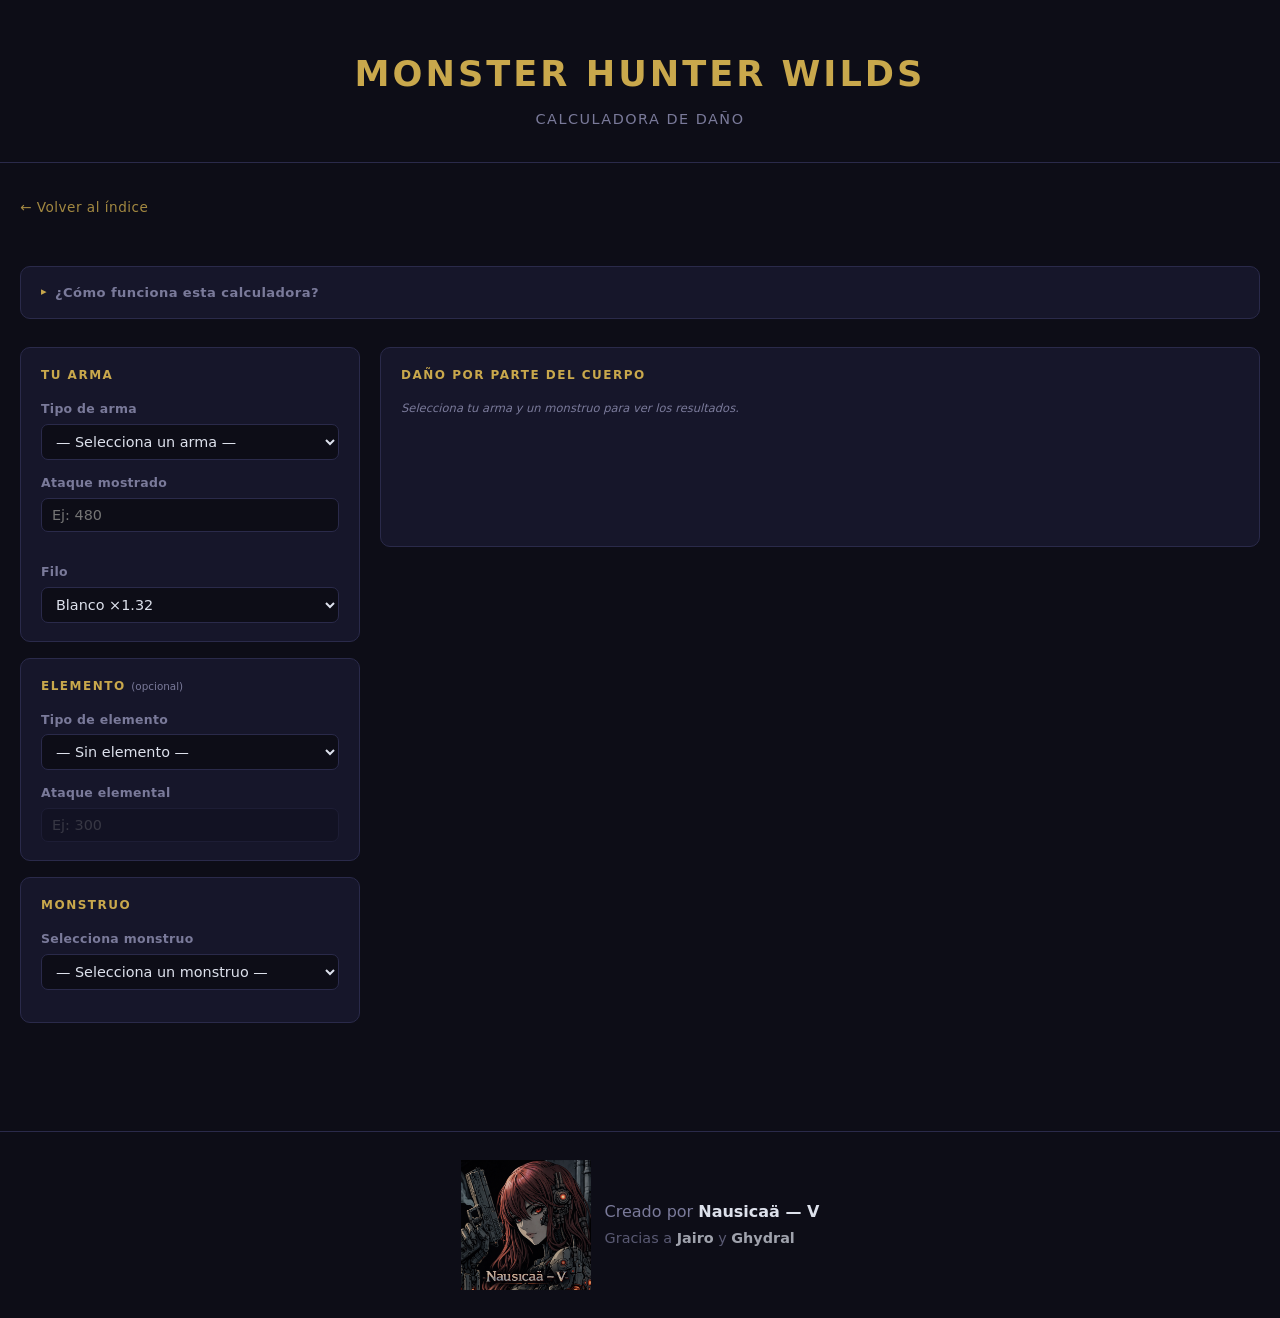
==== calculator.html @ aabc3725 "V1" ====
<!DOCTYPE html>
<html lang="es">
<head>
  <meta charset="UTF-8">
  <meta name="viewport" content="width=device-width, initial-scale=1.0">
  <title>MH Wilds — Calculadora de Daño</title>
  <link rel="stylesheet" href="css/style.css">
  <link rel="stylesheet" href="css/calculator.css">
</head>
<body>

  <header>
    <h1>Monster Hunter Wilds</h1>
    <p>Calculadora de Daño</p>
  </header>

  <main>
    <a href="index.html" class="back-link">← Volver al índice</a>

    <!-- Sección explicativa -->
    <div class="calc-explainer">
      <details class="explainer-details">
        <summary class="explainer-summary">¿Cómo funciona esta calculadora?</summary>

        <div class="explainer-body">

          <div class="explainer-formula">
            <span class="ef-label">Daño Total</span>
            <span class="ef-eq">=</span>
            <span class="ef-block ef-raw">Daño Físico</span>
            <span class="ef-plus">+</span>
            <span class="ef-block ef-elem">Daño Elemental</span>
          </div>

          <div class="explainer-cols">

            <div class="explainer-col">
              <h3 class="explainer-col-title explainer-col-title--raw">Daño Físico</h3>
              <div class="explainer-formula explainer-formula--sm">
                <span class="ef-block ef-raw">Daño Real</span>
                <span class="ef-op">×</span>
                <span class="ef-block ef-sharp">Filo</span>
                <span class="ef-op">×</span>
                <span class="ef-block ef-mv">MV / 100</span>
                <span class="ef-op">×</span>
                <span class="ef-block ef-hz">Zona / 100</span>
              </div>

              <ul class="explainer-list">
                <li>
                  <strong>Daño Real</strong> — El ataque del juego está inflado. Se divide por un valor fijo según el arma (el <em>Bloat</em>). Una Gran Espada divide entre 4.8; unas Dagas Dobles entre 1.4. Por eso un arma con menos ataque visible puede hacer más daño real.
                </li>
                <li>
                  <strong>Filo</strong> — El nivel de afilado multiplica el daño: desde ×0.50 (rojo) hasta ×1.39 (morado). Perder filo a mitad de caza puede suponer un 30% menos de daño.
                </li>
                <li>
                  <strong>MV (Motion Value)</strong> — Cada ataque tiene un multiplicador propio. Un golpe básico puede tener MV 20; un finisher cargado, MV 200. La calculadora usa el promedio de todos los ataques del arma y muestra un rango mín–máx para reflejar esa variación.
                </li>
                <li>
                  <strong>Zona Física</strong> — Cada parte del monstruo absorbe el daño de forma diferente (0 = inmune, 100 = sin resistencia). La tabla de resultados muestra este valor en la columna <em>Resist. Física</em>.
                </li>
              </ul>
            </div>

            <div class="explainer-col">
              <h3 class="explainer-col-title explainer-col-title--elem">Daño Elemental</h3>
              <div class="explainer-formula explainer-formula--sm">
                <span class="ef-block ef-elem">Elem / 10</span>
                <span class="ef-op">×</span>
                <span class="ef-block ef-sharp">Filo Elem</span>
                <span class="ef-op">×</span>
                <span class="ef-block ef-hz">Zona Elem / 100</span>
              </div>

              <ul class="explainer-list">
                <li>
                  <strong>Elem / 10</strong> — El ataque elemental también está inflado. 300 de fuego equivale a 30 en el cálculo real.
                </li>
                <li>
                  <strong>Filo Elemental</strong> — Tiene su propia tabla, más exigente que la física. Con filo rojo el elemental casi desaparece (×0.25); con morado llega a ×1.27.
                </li>
                <li>
                  <strong>Zona Elemental</strong> — Independiente de la zona física. Un monstruo puede ser resistente al corte en la cola pero muy débil al fuego ahí mismo.
                </li>
                <li>
                  El elemental <strong>no usa MV</strong> — se aplica igual en cada golpe. Por eso armas que golpean muy seguido (Dagas Dobles, Ballesta Ligera con Rapid Fire) acumulan elemental mucho más rápido que armas lentas.
                </li>
              </ul>
            </div>

          </div>

          <div class="explainer-example">
            <h3 class="explainer-example-title">Ejemplo</h3>
            <p>Gran Espada · 480 ataque · Filo Blanco · True Charged Slash (MV 176) · Cabeza de Arkveld (Zona Corte 65)</p>
            <div class="explainer-steps">
              <div class="explainer-step">
                <span class="estep-label">Daño Real</span>
                <span class="estep-calc">480 ÷ 4.8</span>
                <span class="estep-result">= 100</span>
              </div>
              <div class="explainer-step">
                <span class="estep-label">× Filo Blanco</span>
                <span class="estep-calc">100 × 1.32</span>
                <span class="estep-result">= 132</span>
              </div>
              <div class="explainer-step">
                <span class="estep-label">× MV</span>
                <span class="estep-calc">132 × (176 ÷ 100)</span>
                <span class="estep-result">= 232</span>
              </div>
              <div class="explainer-step estep-final">
                <span class="estep-label">× Zona</span>
                <span class="estep-calc">232 × (65 ÷ 100)</span>
                <span class="estep-result">≈ <strong>151</strong> de daño</span>
              </div>
            </div>
            <p class="section-note" style="margin-top:0.6rem">El mismo golpe sin cargar (MV 81) haría ~69 de daño — menos de la mitad. Cargar importa.</p>
          </div>

        </div>
      </details>
    </div>

    <div class="calc-layout">

      <!-- Panel izquierdo: configuración del arma -->
      <div class="calc-panel">

        <div class="calc-block">
          <h2 class="calc-title">Tu Arma</h2>

          <div class="calc-field">
            <label for="weapon-select">Tipo de arma</label>
            <select id="weapon-select">
              <option value="">— Selecciona un arma —</option>
            </select>
          </div>

          <div class="calc-field">
            <label for="attack-input">Ataque mostrado</label>
            <input id="attack-input" type="number" min="0" placeholder="Ej: 480">
            <span class="calc-hint" id="true-raw-hint"></span>
          </div>

          <div class="calc-field">
            <label for="sharpness-select">Filo</label>
            <select id="sharpness-select">
              <option value="white" selected>Blanco ×1.32</option>
              <option value="purple">Morado ×1.39</option>
              <option value="blue">Azul ×1.20</option>
              <option value="green">Verde ×1.05</option>
              <option value="yellow">Amarillo ×1.00</option>
              <option value="orange">Naranja ×0.75</option>
              <option value="red">Rojo ×0.50</option>
            </select>
          </div>
        </div>

        <div class="calc-block">
          <h2 class="calc-title">Elemento <span class="calc-title-optional">(opcional)</span></h2>

          <div class="calc-field">
            <label for="elem-type">Tipo de elemento</label>
            <select id="elem-type">
              <option value="">— Sin elemento —</option>
              <option value="fuego">Fuego</option>
              <option value="agua">Agua</option>
              <option value="rayo">Rayo</option>
              <option value="hielo">Hielo</option>
              <option value="dragon">Dragón</option>
            </select>
          </div>

          <div class="calc-field">
            <label for="elem-input">Ataque elemental</label>
            <input id="elem-input" type="number" min="0" placeholder="Ej: 300" disabled>
          </div>
        </div>

        <div class="calc-block">
          <h2 class="calc-title">Monstruo</h2>

          <div class="calc-field">
            <label for="monster-select">Selecciona monstruo</label>
            <select id="monster-select">
              <option value="">— Selecciona un monstruo —</option>
            </select>
          </div>

          <div class="calc-field" id="variant-field" style="display:none">
            <label for="variant-select">Estado de la parte</label>
            <select id="variant-select">
              <option value="normal">Normal</option>
              <option value="herida">Herida</option>
              <option value="punto_debil">Punto débil</option>
            </select>
          </div>
        </div>

      </div>

      <!-- Panel derecho: resultados -->
      <div class="calc-panel calc-results-panel">
        <div class="calc-block calc-results-block">
          <h2 class="calc-title">Daño por parte del cuerpo</h2>
          <p class="section-note">Selecciona tu arma y un monstruo para ver los resultados.</p>
          <div id="results-container"></div>
        </div>
      </div>

    </div>

  </main>

  <script src="data/labels.js"></script>
  <script src="data/monsters.js"></script>
  <script src="data/hitzones.js"></script>
  <script src="data/weapons.js"></script>
  <script src="data/motion-values.js"></script>
  <script src="js/calculator.js"></script>

  <footer class="site-footer">
    <img src="src/logoV.png" alt="Logo V" class="footer-logo">
    <div class="footer-text">
      <span>Creado por <strong>Nausicaä — V</strong></span>
      <span class="footer-thanks">Gracias a <strong>Jairo</strong> y <strong>Ghydral</strong></span>
    </div>
  </footer>

</body>
</html>
---- css/style.css ----
:root {
  --bg:           #0d0d17;
  --surface:      #16162a;
  --surface-hover:#1e1e38;
  --border:       #2a2a4a;
  --border-hover: #c9a84c;
  --text:         #dde1ec;
  --text-muted:   #7a7a9a;
  --gold:         #c9a84c;

  --fuego:  #e05252;
  --agua:   #3a8fd8;
  --rayo:   #e8c840;
  --hielo:  #6ab4f0;
  --dragon: #9b5de5;
}

*, *::before, *::after { box-sizing: border-box; margin: 0; padding: 0; }

body {
  background: var(--bg);
  color: var(--text);
  font-family: 'Segoe UI', system-ui, -apple-system, sans-serif;
  min-height: 100vh;
  line-height: 1.5;
  overflow-x: hidden;
}

/* ── Header ────────────────────────────────────── */
header {
  text-align: center;
  padding: 48px 20px 32px;
  border-bottom: 1px solid var(--border);
}

header h1 {
  font-size: clamp(1.4rem, 4vw, 2.2rem);
  font-weight: 700;
  letter-spacing: 3px;
  text-transform: uppercase;
  color: var(--gold);
}

header p {
  color: var(--text-muted);
  margin-top: 8px;
  font-size: 0.9rem;
  letter-spacing: 1.5px;
  text-transform: uppercase;
}

.footer-logo {
  height: 130px;
  width: auto;
  opacity: 0.85;
}

/* ── Main ───────────────────────────────────────── */
main {
  max-width: 1280px;
  margin: 0 auto;
  padding: 32px 20px 60px;
}

/* ── Index topbar ───────────────────────────────── */
.index-topbar {
  display: flex;
  justify-content: flex-end;
  margin-bottom: 12px;
}

/* ── Filters ────────────────────────────────────── */
.filters {
  display: flex;
  flex-wrap: wrap;
  align-items: center;
  gap: 16px;
  background: var(--surface);
  border: 1px solid var(--border);
  border-radius: 10px;
  padding: 14px 18px;
  margin-bottom: 24px;
}

.filter-search {
  background: var(--bg);
  border: 1px solid var(--border);
  border-radius: 8px;
  color: var(--text);
  font-size: 0.88rem;
  padding: 7px 12px;
  width: 200px;
  outline: none;
  transition: border-color 0.15s;
}
.filter-search::placeholder { color: var(--text-muted); }
.filter-search:focus { border-color: var(--gold); }

.search-wrap {
  position: relative;
}

.search-dropdown {
  position: absolute;
  top: calc(100% + 4px);
  left: 0;
  width: 100%;
  background: var(--surface);
  border: 1px solid var(--border);
  border-radius: 8px;
  list-style: none;
  overflow: hidden;
  z-index: 100;
  box-shadow: 0 8px 24px rgba(0,0,0,0.4);
}

.search-dropdown[hidden] { display: none; }

.search-option {
  padding: 8px 12px;
  font-size: 0.88rem;
  cursor: pointer;
  transition: background 0.12s;
}

.search-option:hover { background: var(--surface-hover); color: #fff; }

.filter-divider {
  width: 1px;
  height: 24px;
  background: var(--border);
}

.filter-label {
  font-size: 0.7rem;
  font-weight: 700;
  letter-spacing: 1px;
  text-transform: uppercase;
  color: var(--text-muted);
  white-space: nowrap;
}

.filter-elements {
  display: flex;
  flex-wrap: wrap;
  gap: 6px;
}

.filter-btn {
  background: var(--bg);
  border: 1px solid var(--border);
  border-radius: 6px;
  color: var(--text-muted);
  cursor: pointer;
  font-size: 0.75rem;
  font-weight: 700;
  letter-spacing: 0.4px;
  padding: 5px 12px;
  text-transform: uppercase;
  transition: background 0.15s, color 0.15s, border-color 0.15s;
}
.filter-btn:hover { border-color: var(--text-muted); color: var(--text); }

.filter-btn.active           { background: var(--gold); border-color: var(--gold); color: #1a1200; }
.filter-btn[data-elem="fuego"].active   { background: var(--fuego);  border-color: var(--fuego);  color: #fff; }
.filter-btn[data-elem="agua"].active    { background: var(--agua);   border-color: var(--agua);   color: #fff; }
.filter-btn[data-elem="rayo"].active    { background: var(--rayo);   border-color: var(--rayo);   color: #1a1200; }
.filter-btn[data-elem="hielo"].active   { background: var(--hielo);  border-color: var(--hielo);  color: #0a1a2e; }
.filter-btn[data-elem="dragon"].active  { background: var(--dragon); border-color: var(--dragon); color: #fff; }

/* Punto de color en botones de elemento */
.filter-btn[data-elem="fuego"]  { color: var(--fuego); }
.filter-btn[data-elem="agua"]   { color: var(--agua); }
.filter-btn[data-elem="rayo"]   { color: var(--rayo); }
.filter-btn[data-elem="hielo"]  { color: var(--hielo); }
.filter-btn[data-elem="dragon"] { color: var(--dragon); }

/* ── Monster grid ───────────────────────────────── */
.monster-grid {
  display: grid;
  grid-template-columns: repeat(auto-fill, minmax(165px, 1fr));
  gap: 12px;
}

/* ── Monster card ───────────────────────────────── */
.monster-card {
  background: var(--surface);
  border: 1px solid var(--border);
  border-radius: 10px;
  padding: 0;
  cursor: pointer;
  text-decoration: none;
  color: inherit;
  display: flex;
  flex-direction: column;
  overflow: hidden;
  transition: background 0.18s, border-color 0.18s, transform 0.15s;
}

.monster-card:hover {
  background: var(--surface-hover);
  border-color: var(--border-hover);
  transform: translateY(-3px);
}

.monster-card .card-name {
  padding: 12px 14px 8px;
  min-height: 3rem;
  font-size: 1rem;
  font-weight: 700;
  color: #fff;
  line-height: 1.3;
  text-align: center;
  letter-spacing: 0.5px;
  border-bottom: 1px solid var(--border);
  display: flex;
  align-items: center;
  justify-content: center;
}

.card-img {
  width: 100%;
  height: 110px;
  object-fit: contain;
  padding: 8px 12px 0;
}

.card-body {
  padding: 10px 14px 12px;
  display: flex;
  flex-direction: column;
  justify-content: space-between;
  flex: 1;
}

.monster-card .card-weakpoint {
  font-size: 0.82rem;
  color: var(--text-muted);
}

.monster-card .card-weakpoint span {
  color: var(--text);
}

/* ── Weakness ─────────────────────────────────── */
.card-weakness {
  border-top: 1px solid var(--border);
  padding-top: 8px;
  display: flex;
  align-items: center;
  gap: 8px;
}

.card-weakness-label {
  font-size: 0.7rem;
  font-weight: 700;
  letter-spacing: 0.8px;
  text-transform: uppercase;
  color: var(--text-muted);
  white-space: nowrap;
  flex-shrink: 0;
}

.element-badges {
  display: flex;
  flex-wrap: wrap;
  gap: 4px;
}

/* ── Badges ─────────────────────────────────────── */
.badge {
  display: inline-block;
  font-size: 0.72rem;
  font-weight: 700;
  letter-spacing: 0.5px;
  text-transform: uppercase;
  padding: 3px 10px;
  border-radius: 20px;
  white-space: nowrap;
}

.badge-fuego   { background: var(--fuego);  color: #fff; }
.badge-agua    { background: var(--agua);   color: #fff; }
.badge-rayo    { background: var(--rayo);   color: #1a1a00; }
.badge-hielo   { background: var(--hielo);  color: #0a1a2e; }
.badge-dragon  { background: var(--dragon); color: #fff; }
.badge-ninguno { background: #ffffff; color: var(--text-muted); }

/* ── Efectividad (estados) ──────────────────────── */
.eff-0 { color: #e05252; font-weight: 700; }  /* Inmune */
.eff-1 { color: var(--text-muted); }           /* Baja   */
.eff-2 { color: var(--text); }                 /* Normal */
.eff-3 { color: #6be36b; font-weight: 700; }  /* Alta   */

/* ── Detail page ────────────────────────────────── */
.back-link {
  display: inline-flex;
  align-items: center;
  gap: 6px;
  color: var(--gold);
  text-decoration: none;
  font-size: 0.85rem;
  letter-spacing: 0.5px;
  margin-bottom: 28px;
  opacity: 0.8;
  transition: opacity 0.15s;
}
.back-link:hover { opacity: 1; }

/* ── Footer ─────────────────────────────────────────────── */
.site-footer {
  display: flex;
  align-items: center;
  justify-content: center;
  gap: 14px;
  padding: 28px 20px;
  margin-top: 48px;
  border-top: 1px solid var(--border);
}


.footer-text {
  display: flex;
  flex-direction: column;
  gap: 4px;
  font-size: 1rem;
  color: var(--text-muted);
}

.footer-text strong { color: var(--text); }

.footer-thanks {
  font-size: 0.9rem;
  color: var(--text-muted);
  opacity: 0.7;
}

.detail-header-nav {
  display: flex;
  justify-content: space-between;
  align-items: center;
  margin-bottom: 4px;
}

.calc-link {
  display: inline-flex;
  align-items: center;
  gap: 6px;
  background: var(--gold);
  color: #1a1200;
  text-decoration: none;
  font-size: 0.82rem;
  font-weight: 700;
  padding: 6px 14px;
  border-radius: 7px;
  transition: opacity 0.15s;
}

.calc-link:hover { opacity: 0.85; }

.monster-detail {
  max-width: 1100px;
  margin: 0 auto;
}

.detail-header {
  margin-bottom: 24px;
}

.detail-hero {
  display: flex;
  align-items: center;
  gap: 28px;
  background: var(--surface);
  border: 1px solid var(--border);
  border-radius: 10px;
  padding: 20px 28px;
  margin-top: 16px;
}

.detail-img {
  flex-shrink: 0;
  height: 160px;
  width: 200px;
  object-fit: contain;
}

.detail-hero-info {
  flex: 1;
  min-width: 0;
}

.detail-header h2 {
  font-size: clamp(1.4rem, 3vw, 2rem);
  font-weight: 700;
  color: #fff;
  margin-bottom: 6px;
}

.detail-header .weakpoint-line {
  color: var(--text-muted);
  font-size: 0.9rem;
}

.detail-header .weakpoint-line span {
  color: var(--gold);
  font-weight: 600;
}

.detail-grid {
  display: grid;
  grid-template-columns: repeat(4, 1fr);
  gap: 14px;
}

/* ── Tablet ──────────────────────────────────── */
@media (max-width: 900px) {
  .monster-detail        { max-width: 100%; }
  .detail-grid           { grid-template-columns: 1fr 1fr; }
  .detail-hero           { flex-direction: column; align-items: center; text-align: center; gap: 12px; padding: 16px; }
  .detail-img            { width: 140px; height: 110px; }
}

/* ── Mobile ──────────────────────────────────── */
@media (max-width: 600px) {
  main                   { padding: 16px 10px 48px; }

  /* Filtros */
  .filters               { flex-direction: column; align-items: stretch; gap: 10px; padding: 12px; }
  .filter-search         { width: 100%; }
  .search-wrap           { width: 100%; }
  .filter-divider        { display: none; }
  .filter-label          { display: none; }
  .filter-elements       { justify-content: center; }

  /* Hero */
  .detail-hero           { flex-direction: row; align-items: center; text-align: left; padding: 12px 14px; gap: 12px; }
  .detail-img            { width: 80px; height: 64px; flex-shrink: 0; }
  .detail-header h2      { font-size: 1.1rem; margin-bottom: 4px; }
  .detail-header         { margin-bottom: 12px; }
  .detail-hero-info .element-badges { margin-top: 6px; }

  /* Grid de secciones: 1 columna */
  .detail-grid           { grid-template-columns: 1fr; gap: 10px; }
  .section               { padding: 12px; }
  .section h3            { margin-bottom: 10px; }

  /* Tabla de hitzones: scroll horizontal contenido */
  .hz-scroll             { border-radius: 4px; }
  .hz-th                 { padding: 6px 8px; font-size: 0.65rem; }
  .hz-th.hz-part         { padding-left: 8px; min-width: 90px; }
  .hz-part-cell          { padding: 6px 8px; font-size: 0.75rem; min-width: 90px; }
  .hz-cell               { padding: 6px 8px; font-size: 0.75rem; }
  .hz-btn                { padding: 4px 10px; font-size: 0.7rem; }
}

/* ── Sections ───────────────────────────────────── */
.section {
  background: var(--surface);
  border: 1px solid var(--border);
  border-radius: 10px;
  padding: 16px;
}

.section.full-width {
  grid-column: 1 / -1;
}

.section h3 {
  font-size: 0.75rem;
  font-weight: 700;
  letter-spacing: 1.5px;
  text-transform: uppercase;
  color: var(--gold);
  margin-bottom: 6px;
}

.section-note {
  font-size: 0.72rem;
  color: var(--text-muted);
  line-height: 1.4;
  margin-bottom: 12px;
  font-style: italic;
}

/* ── Elemento table ─────────────────────────────── */
.elem-table {
  display: flex;
  flex-direction: column;
  gap: 8px;
}

.elem-row {
  display: flex;
  align-items: center;
  gap: 10px;
}

.elem-label {
  width: 72px;
  font-size: 0.85rem;
  font-weight: 600;
  flex-shrink: 0;
}

.elem-bar-wrap {
  flex: 1;
  height: 6px;
  background: var(--border);
  border-radius: 3px;
  overflow: hidden;
}

.elem-bar {
  height: 100%;
  border-radius: 3px;
  transition: width 0.3s ease;
}

.elem-value {
  width: 36px;
  text-align: right;
  font-size: 0.85rem;
  color: var(--text-muted);
  flex-shrink: 0;
}

/* ── Estado table ───────────────────────────────── */
.estado-table {
  display: flex;
  flex-direction: column;
  gap: 8px;
}

.estado-row {
  display: flex;
  justify-content: space-between;
  align-items: center;
  font-size: 0.9rem;
}

.estado-row .estado-name {
  color: var(--text-muted);
  display: flex;
  align-items: center;
  gap: 6px;
}

.status-icon {
  width: 20px;
  height: 20px;
  object-fit: contain;
  flex-shrink: 0;
}

/* ── Objetos list ───────────────────────────────── */
.objetos-list {
  display: flex;
  flex-direction: column;
  gap: 8px;
}

.objeto-row {
  display: flex;
  justify-content: space-between;
  align-items: center;
  font-size: 0.9rem;
}

.objeto-row .objeto-name {
  color: var(--text-muted);
}

.objeto-si  { color: #6be36b; font-weight: 700; }
.objeto-no  { color: #e05252; font-weight: 700; }

/* ── Ataques especiales ─────────────────────────── */
.ataques-list {
  display: flex;
  flex-direction: column;
  gap: 10px;
}

.ataque-row {
  font-size: 0.9rem;
}

.ataque-row .ataque-label {
  color: var(--text-muted);
  font-size: 0.78rem;
  margin-bottom: 4px;
  text-transform: uppercase;
  letter-spacing: 0.5px;
}

.ataque-badges {
  display: flex;
  flex-wrap: wrap;
  gap: 4px;
}

.badge-alteration {
  background: #2a2a4a;
  border: 1px solid var(--border);
  color: var(--text);
  font-size: 0.78rem;
  padding: 3px 10px;
  border-radius: 20px;
}

.badge-intensidad {
  font-size: 0.78rem;
  padding: 3px 10px;
  border-radius: 20px;
  font-weight: 700;
}

.intensidad-debil  { background: #2e2e20; color: #c8c060; }
.intensidad-fuerte { background: #3a1a1a; color: #e06060; }
.intensidad-other  { background: #1e2a3a; color: #80aacc; }


/* ── Hitzone table ──────────────────────────────────── */
.hz-btn-group {
  display: flex;
  gap: 6px;
  margin-bottom: 14px;
}

.hz-btn {
  background: var(--bg);
  border: 1px solid var(--border);
  color: var(--text-muted);
  padding: 6px 16px;
  border-radius: 6px;
  font-size: 0.82rem;
  font-weight: 700;
  letter-spacing: 0.4px;
  cursor: pointer;
  transition: background 0.15s, color 0.15s, border-color 0.15s;
}

.hz-btn:hover {
  border-color: var(--text-muted);
  color: var(--text);
}

.hz-btn.active {
  background: var(--gold);
  border-color: var(--gold);
  color: #1a1200;
}

.hz-scroll {
  overflow-x: auto;
  border-radius: 6px;
  border: 1px solid var(--border);
  -webkit-overflow-scrolling: touch;
}

.hz-table {
  width: max-content;
  min-width: 100%;
  border-collapse: collapse;
  font-size: 0.8rem;
  white-space: nowrap;
}

.hz-th {
  background: #0f0f20;
  color: var(--text-muted);
  font-weight: 700;
  font-size: 0.75rem;
  letter-spacing: 0.4px;
  text-transform: uppercase;
  padding: 9px 12px;
  text-align: center;
  border-bottom: 1px solid var(--border);
}

.hz-th.hz-part {
  text-align: left;
  padding-left: 14px;
}

.hz-col-icon {
  width: 22px;
  height: 22px;
  object-fit: contain;
  vertical-align: middle;
  margin-right: 3px;
}

.elem-icon {
  width: 26px;
  height: 26px;
  object-fit: contain;
  vertical-align: middle;
}

.elem-icon-lg {
  width: 32px;
  height: 32px;
}

.hz-part-cell {
  padding: 8px 14px;
  color: var(--text);
  font-weight: 500;
  font-size: 0.88rem;
  border-bottom: 1px solid var(--border);
}

.hz-cell {
  padding: 8px 12px;
  text-align: center;
  font-weight: 700;
  font-size: 0.88rem;
  border-bottom: 1px solid var(--border);
}

.hz-elem,
.hz-sep {
  border-left: 1px solid var(--border);
}

/* Colores según efectividad (0-100) */
.hz-0    { color: #4a4a6a; }                    /* 0 — sin efecto */
.hz-low  { color: #c06060; }                    /* 1-19 — bajo    */
.hz-mid  { color: var(--text-muted); }          /* 20-39 — medio  */
.hz-high { color: var(--gold); }                /* 40-59 — alto   */
.hz-max  { color: #6be36b; font-weight: 800; }  /* 60+ — máximo   */

.hz-table tbody tr:hover .hz-part-cell,
.hz-table tbody tr:hover .hz-cell {
  background: var(--surface-hover);
}

/* Elemento activo en la lista de elementos */
.elem-active {
  color: #fff;
  font-weight: 700;
}

/* ── Not found ──────────────────────────────────── */
.not-found {
  text-align: center;
  padding: 80px 20px;
  color: var(--text-muted);
}
---- css/calculator.css ----
/* ── Layout ──────────────────────────────────────────── */
.calc-layout {
  display: grid;
  grid-template-columns: 340px 1fr;
  gap: 20px;
  align-items: start;
}

.calc-panel {
  display: flex;
  flex-direction: column;
  gap: 16px;
}

.calc-block {
  background: var(--surface);
  border: 1px solid var(--border);
  border-radius: 10px;
  padding: 18px 20px;
}

.calc-results-block {
  min-height: 200px;
}

/* ── Títulos ─────────────────────────────────────────── */
.calc-title {
  font-size: 0.75rem;
  font-weight: 700;
  letter-spacing: 1.5px;
  text-transform: uppercase;
  color: var(--gold);
  margin-bottom: 16px;
}

.calc-title-optional {
  font-size: 0.65rem;
  font-weight: 400;
  color: var(--text-muted);
  letter-spacing: 0;
  text-transform: none;
}

/* ── Campos ──────────────────────────────────────────── */
.calc-field {
  display: flex;
  flex-direction: column;
  gap: 5px;
  margin-bottom: 14px;
}

.calc-field:last-child { margin-bottom: 0; }

.calc-field label {
  font-size: 0.78rem;
  color: var(--text-muted);
  font-weight: 600;
  letter-spacing: 0.3px;
}

.calc-field select,
.calc-field input {
  background: var(--bg);
  border: 1px solid var(--border);
  border-radius: 7px;
  color: var(--text);
  font-size: 0.9rem;
  padding: 8px 10px;
  outline: none;
  transition: border-color 0.15s;
  width: 100%;
  font-family: inherit;
}

.calc-field select:focus,
.calc-field input:focus  { border-color: var(--gold); }

.calc-field input:disabled {
  opacity: 0.35;
  cursor: not-allowed;
}

.calc-hint {
  font-size: 0.75rem;
  color: var(--gold);
  font-weight: 600;
  min-height: 1em;
}

/* ── Info resumen ────────────────────────────────────── */
.results-info {
  display: flex;
  flex-wrap: wrap;
  gap: 16px;
  font-size: 0.82rem;
  color: var(--text-muted);
  margin-bottom: 16px;
  padding-bottom: 14px;
  border-bottom: 1px solid var(--border);
}

.results-info strong { color: var(--text); }

/* ── Tabla de daño ───────────────────────────────────── */
.dmg-table {
  width: 100%;
  border-collapse: collapse;
  font-size: 0.85rem;
  white-space: nowrap;
}

.dmg-th {
  background: #0f0f20;
  color: var(--text-muted);
  font-size: 0.7rem;
  font-weight: 700;
  letter-spacing: 0.5px;
  text-transform: uppercase;
  padding: 9px 12px;
  text-align: center;
  border-bottom: 1px solid var(--border);
}

.dmg-th.dmg-part  { text-align: left; }
.dmg-th.dmg-total { color: var(--gold); }

.dmg-part-cell {
  padding: 8px 12px;
  color: var(--text);
  font-weight: 500;
  border-bottom: 1px solid var(--border);
  min-width: 130px;
}

.dmg-cell {
  padding: 8px 12px;
  text-align: center;
  border-bottom: 1px solid var(--border);
  color: var(--text-muted);
}

.dmg-raw  { color: var(--text); font-weight: 600; }
.dmg-elem { color: var(--rayo); font-weight: 600; }

.dmg-total-cell {
  padding: 8px 12px;
  border-bottom: 1px solid var(--border);
  display: flex;
  align-items: center;
  gap: 10px;
  min-width: 140px;
}

.dmg-bar-wrap {
  flex: 1;
  height: 6px;
  background: var(--border);
  border-radius: 3px;
  overflow: hidden;
}

.dmg-bar {
  height: 100%;
  background: var(--gold);
  border-radius: 3px;
  transition: width 0.25s ease;
}

.dmg-total-val {
  font-weight: 800;
  font-size: 0.95rem;
  color: #fff;
  min-width: 42px;
  text-align: right;
}

.dmg-table tbody tr:hover .dmg-part-cell,
.dmg-table tbody tr:hover .dmg-cell,
.dmg-table tbody tr:hover .dmg-total-cell {
  background: var(--surface-hover);
}

.dmg-row-muted { opacity: 0.4; }

/* ── MV range ────────────────────────────────────────── */
.mv-range {
  color: var(--text-muted);
  font-size: 0.78rem;
  font-weight: 400;
  margin-left: 2px;
}

.dmg-range {
  font-size: 0.72rem;
  color: var(--text-muted);
  white-space: nowrap;
  min-width: 60px;
}

/* ── Explicador ──────────────────────────────────────────── */
.calc-explainer {
  margin-top: 20px;
  margin-bottom: 28px;
}

.explainer-details {
  background: var(--surface);
  border: 1px solid var(--border);
  border-radius: 10px;
  overflow: hidden;
}

.explainer-summary {
  padding: 16px 20px;
  font-size: 0.82rem;
  font-weight: 700;
  letter-spacing: 0.4px;
  color: var(--text-muted);
  cursor: pointer;
  list-style: none;
  display: flex;
  align-items: center;
  gap: 8px;
  user-select: none;
  transition: color 0.15s;
}
.explainer-summary::-webkit-details-marker { display: none; }
.explainer-summary::before {
  content: '▸';
  font-size: 0.7rem;
  transition: transform 0.2s;
  color: var(--gold);
}
.explainer-details[open] .explainer-summary::before { transform: rotate(90deg); }
.explainer-summary:hover { color: var(--text); }

.explainer-body {
  padding: 0 20px 22px;
  display: flex;
  flex-direction: column;
  gap: 24px;
}

/* Fórmula visual principal */
.explainer-formula {
  display: flex;
  align-items: center;
  flex-wrap: wrap;
  gap: 8px;
}
.explainer-formula--sm { margin-bottom: 14px; }

.ef-label {
  font-size: 0.8rem;
  font-weight: 700;
  color: var(--text-muted);
  margin-right: 4px;
}
.ef-eq, .ef-plus, .ef-op {
  font-size: 1rem;
  color: var(--text-muted);
  font-weight: 300;
}

.ef-block {
  padding: 5px 11px;
  border-radius: 6px;
  font-size: 0.8rem;
  font-weight: 700;
  letter-spacing: 0.2px;
}
.ef-raw   { background: rgba(200,160,80,0.12);  color: var(--gold);  border: 1px solid rgba(200,160,80,0.25); }
.ef-elem  { background: rgba(58,143,216,0.12);  color: #5aabf0;      border: 1px solid rgba(58,143,216,0.25); }
.ef-sharp { background: rgba(160,160,200,0.10); color: #a0a0d0;      border: 1px solid rgba(160,160,200,0.2); }
.ef-mv    { background: rgba(155,93,229,0.12);  color: #b87ef5;      border: 1px solid rgba(155,93,229,0.25); }
.ef-hz    { background: rgba(80,200,120,0.10);  color: #5dc88a;      border: 1px solid rgba(80,200,120,0.2);  }

/* Columnas física / elemental */
.explainer-cols {
  display: grid;
  grid-template-columns: 1fr 1fr;
  gap: 20px;
}

.explainer-col {
  background: var(--bg);
  border: 1px solid var(--border);
  border-radius: 8px;
  padding: 16px;
}

.explainer-col-title {
  font-size: 0.7rem;
  font-weight: 700;
  letter-spacing: 1.2px;
  text-transform: uppercase;
  margin-bottom: 12px;
}
.explainer-col-title--raw  { color: var(--gold); }
.explainer-col-title--elem { color: #5aabf0; }

.explainer-list {
  list-style: none;
  padding: 0;
  margin: 0;
  display: flex;
  flex-direction: column;
  gap: 10px;
}

.explainer-list li {
  font-size: 0.82rem;
  color: var(--text-muted);
  line-height: 1.55;
  padding-left: 12px;
  border-left: 2px solid var(--border);
}
.explainer-list li strong { color: var(--text); }

/* Ejemplo paso a paso */
.explainer-example {
  background: var(--bg);
  border: 1px solid var(--border);
  border-radius: 8px;
  padding: 16px;
}

.explainer-example-title {
  font-size: 0.7rem;
  font-weight: 700;
  letter-spacing: 1.2px;
  text-transform: uppercase;
  color: var(--text-muted);
  margin-bottom: 6px;
}

.explainer-example > p {
  font-size: 0.8rem;
  color: var(--text-muted);
  margin-bottom: 14px;
}

.explainer-steps {
  display: flex;
  flex-direction: column;
  gap: 6px;
}

.explainer-step {
  display: grid;
  grid-template-columns: 160px 1fr auto;
  align-items: center;
  gap: 10px;
  font-size: 0.82rem;
  padding: 6px 10px;
  border-radius: 5px;
  background: var(--surface);
}

.estep-final {
  border: 1px solid rgba(200,160,80,0.3);
  background: rgba(200,160,80,0.06);
}

.estep-label  { color: var(--text-muted); font-weight: 600; }
.estep-calc   { color: var(--text-muted); font-family: monospace; font-size: 0.8rem; }
.estep-result { color: var(--text); font-weight: 700; text-align: right; }
.estep-final .estep-result { color: var(--gold); font-size: 0.9rem; }

/* ── Responsive ──────────────────────────────────────── */
@media (max-width: 900px) {
  .calc-layout { grid-template-columns: 1fr; }
}

@media (max-width: 600px) {
  .calc-block  { padding: 14px; }
  .dmg-table   { font-size: 0.78rem; }
  .dmg-th,
  .dmg-cell,
  .dmg-part-cell,
  .dmg-total-cell { padding: 6px 8px; }

  .explainer-cols       { grid-template-columns: 1fr; }
  .explainer-step       { grid-template-columns: 1fr 1fr; }
  .estep-calc           { display: none; }
}
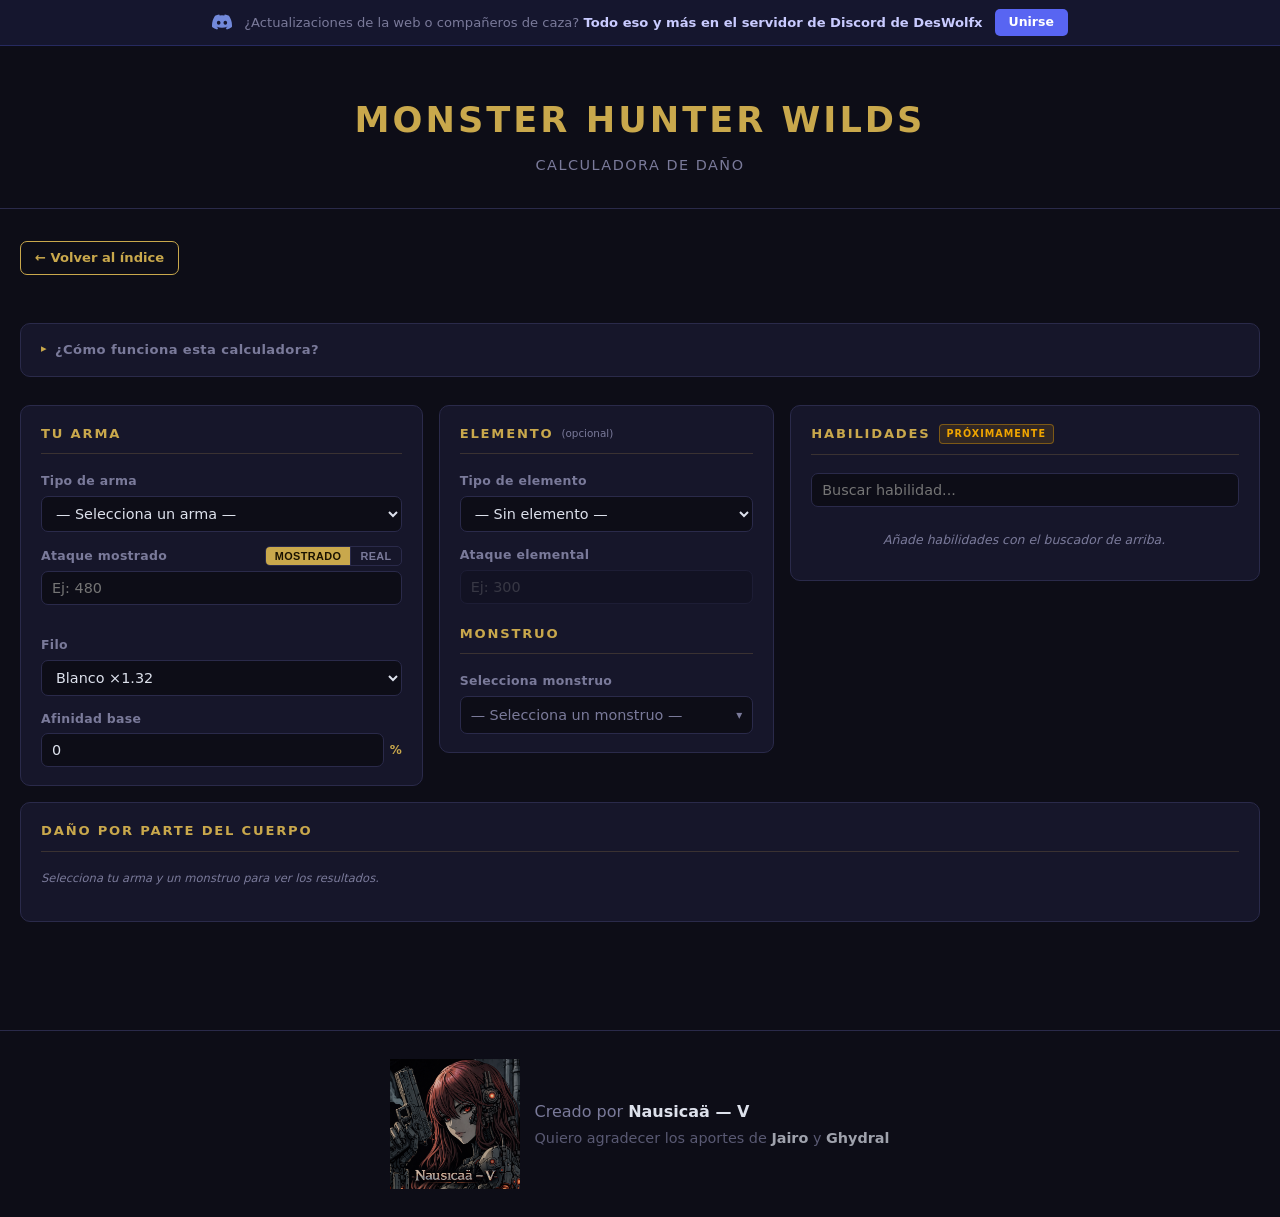
==== commit 89972b15: "v1.1.0" ====
--- a/calculator.html
+++ b/calculator.html
@@ -9,6 +9,16 @@
 </head>
 <body>
 
+  <div class="discord-banner">
+    <div class="discord-banner-icon">
+      <svg width="20" height="20" viewBox="0 0 24 24" fill="currentColor" xmlns="http://www.w3.org/2000/svg">
+        <path d="M20.317 4.37a19.791 19.791 0 0 0-4.885-1.515.074.074 0 0 0-.079.037c-.21.375-.444.864-.608 1.25a18.27 18.27 0 0 0-5.487 0 12.64 12.64 0 0 0-.617-1.25.077.077 0 0 0-.079-.037A19.736 19.736 0 0 0 3.677 4.37a.07.07 0 0 0-.032.027C.533 9.046-.32 13.58.099 18.057c.002.022.015.043.033.057a19.9 19.9 0 0 0 5.993 3.03.078.078 0 0 0 .084-.028c.462-.63.874-1.295 1.226-1.994a.076.076 0 0 0-.041-.106 13.107 13.107 0 0 1-1.872-.892.077.077 0 0 1-.008-.128 10.2 10.2 0 0 0 .372-.292.074.074 0 0 1 .077-.01c3.928 1.793 8.18 1.793 12.062 0a.074.074 0 0 1 .078.01c.12.098.246.198.373.292a.077.077 0 0 1-.006.127 12.299 12.299 0 0 1-1.873.892.077.077 0 0 0-.041.107c.36.698.772 1.362 1.225 1.993a.076.076 0 0 0 .084.028 19.839 19.839 0 0 0 6.002-3.03.077.077 0 0 0 .032-.054c.5-5.177-.838-9.674-3.549-13.66a.061.061 0 0 0-.031-.03zM8.02 15.33c-1.183 0-2.157-1.085-2.157-2.419 0-1.333.956-2.419 2.157-2.419 1.21 0 2.176 1.096 2.157 2.42 0 1.333-.956 2.418-2.157 2.418zm7.975 0c-1.183 0-2.157-1.085-2.157-2.419 0-1.333.955-2.419 2.157-2.419 1.21 0 2.176 1.096 2.157 2.42 0 1.333-.946 2.418-2.157 2.418z"/>
+      </svg>
+    </div>
+    <span class="discord-banner-text">¿Actualizaciones de la web o compañeros de caza? <strong>Todo eso y más en el servidor de Discord de DesWolfx</strong></span>
+    <a href="https://discord.gg/5YxgBMPwR9" target="_blank" rel="noopener" class="discord-banner-btn">Unirse</a>
+  </div>
+
   <header>
     <h1>Monster Hunter Wilds</h1>
     <p>Calculadora de Daño</p>
@@ -48,7 +58,7 @@
 
               <ul class="explainer-list">
                 <li>
-                  <strong>Daño Real</strong> — El ataque del juego está inflado. Se divide por un valor fijo según el arma (el <em>Bloat</em>). Una Gran Espada divide entre 4.8; unas Dagas Dobles entre 1.4. Por eso un arma con menos ataque visible puede hacer más daño real.
+                  <strong>Daño Real</strong> — El ataque del juego está inflado. Se divide por un valor fijo según el arma (el <em>Bloat</em>). Una Gran Espada divide entre 4.8; unas Espadas Dobles entre 1.4. Por eso un arma con menos ataque visible puede hacer más daño real.
                 </li>
                 <li>
                   <strong>Filo</strong> — El nivel de afilado multiplica el daño: desde ×0.50 (rojo) hasta ×1.39 (morado). Perder filo a mitad de caza puede suponer un 30% menos de daño.
@@ -83,7 +93,7 @@
                   <strong>Zona Elemental</strong> — Independiente de la zona física. Un monstruo puede ser resistente al corte en la cola pero muy débil al fuego ahí mismo.
                 </li>
                 <li>
-                  El elemental <strong>no usa MV</strong> — se aplica igual en cada golpe. Por eso armas que golpean muy seguido (Dagas Dobles, Ballesta Ligera con Rapid Fire) acumulan elemental mucho más rápido que armas lentas.
+                  El elemental tiene su propio <strong>MV elemental</strong>, independiente del MV físico. Por eso armas que golpean muy seguido (Espadas Dobles, Ballesta Ligera con Rapid Fire) acumulan elemental mucho más rápido que armas lentas.
                 </li>
               </ul>
             </div>
@@ -122,93 +132,120 @@
       </details>
     </div>
 
-    <div class="calc-layout">
-
-      <!-- Panel izquierdo: configuración del arma -->
-      <div class="calc-panel">
-
-        <div class="calc-block">
-          <h2 class="calc-title">Tu Arma</h2>
-
-          <div class="calc-field">
-            <label for="weapon-select">Tipo de arma</label>
-            <select id="weapon-select">
-              <option value="">— Selecciona un arma —</option>
-            </select>
-          </div>
-
-          <div class="calc-field">
-            <label for="attack-input">Ataque mostrado</label>
-            <input id="attack-input" type="number" min="0" placeholder="Ej: 480">
-            <span class="calc-hint" id="true-raw-hint"></span>
-          </div>
-
-          <div class="calc-field">
-            <label for="sharpness-select">Filo</label>
-            <select id="sharpness-select">
-              <option value="white" selected>Blanco ×1.32</option>
-              <option value="purple">Morado ×1.39</option>
-              <option value="blue">Azul ×1.20</option>
-              <option value="green">Verde ×1.05</option>
-              <option value="yellow">Amarillo ×1.00</option>
-              <option value="orange">Naranja ×0.75</option>
-              <option value="red">Rojo ×0.50</option>
-            </select>
-          </div>
-        </div>
-
-        <div class="calc-block">
-          <h2 class="calc-title">Elemento <span class="calc-title-optional">(opcional)</span></h2>
-
-          <div class="calc-field">
-            <label for="elem-type">Tipo de elemento</label>
-            <select id="elem-type">
-              <option value="">— Sin elemento —</option>
-              <option value="fuego">Fuego</option>
-              <option value="agua">Agua</option>
-              <option value="rayo">Rayo</option>
-              <option value="hielo">Hielo</option>
-              <option value="dragon">Dragón</option>
-            </select>
-          </div>
-
-          <div class="calc-field">
-            <label for="elem-input">Ataque elemental</label>
-            <input id="elem-input" type="number" min="0" placeholder="Ej: 300" disabled>
-          </div>
-        </div>
-
-        <div class="calc-block">
-          <h2 class="calc-title">Monstruo</h2>
-
-          <div class="calc-field">
-            <label for="monster-select">Selecciona monstruo</label>
-            <select id="monster-select">
-              <option value="">— Selecciona un monstruo —</option>
-            </select>
-          </div>
-
-          <div class="calc-field" id="variant-field" style="display:none">
-            <label for="variant-select">Estado de la parte</label>
-            <select id="variant-select">
-              <option value="normal">Normal</option>
-              <option value="herida">Herida</option>
-              <option value="punto_debil">Punto débil</option>
-            </select>
-          </div>
-        </div>
-
+    <!-- Fila de configuración -->
+    <div class="calc-config">
+
+      <div class="calc-block">
+        <h2 class="calc-title">Tu Arma</h2>
+
+        <div class="calc-field">
+          <label for="weapon-select">Tipo de arma</label>
+          <select id="weapon-select">
+            <option value="">— Selecciona un arma —</option>
+          </select>
+        </div>
+
+        <div class="calc-field">
+          <div class="calc-label-row">
+            <label for="attack-input" id="attack-label">Ataque mostrado</label>
+            <div class="attack-mode-toggle">
+              <button class="atk-mode-btn active" data-mode="shown">Mostrado</button>
+              <button class="atk-mode-btn" data-mode="real">Real</button>
+            </div>
+          </div>
+          <input id="attack-input" type="number" min="0" placeholder="Ej: 480">
+          <span class="calc-hint" id="true-raw-hint"></span>
+        </div>
+
+        <div class="calc-field">
+          <label for="sharpness-select">Filo</label>
+          <select id="sharpness-select">
+            <option value="white" selected>Blanco ×1.32</option>
+            <option value="purple">Morado ×1.39</option>
+            <option value="blue">Azul ×1.20</option>
+            <option value="green">Verde ×1.05</option>
+            <option value="yellow">Amarillo ×1.00</option>
+            <option value="orange">Naranja ×0.75</option>
+            <option value="red">Rojo ×0.50</option>
+          </select>
+        </div>
+
+        <div class="calc-field">
+          <label for="affinity-input">Afinidad base</label>
+          <div class="calc-input-row">
+            <input id="affinity-input" type="number" min="-100" max="100" placeholder="0" value="0">
+            <span class="calc-hint calc-hint--unit">%</span>
+          </div>
+        </div>
       </div>
 
-      <!-- Panel derecho: resultados -->
-      <div class="calc-panel calc-results-panel">
-        <div class="calc-block calc-results-block">
-          <h2 class="calc-title">Daño por parte del cuerpo</h2>
-          <p class="section-note">Selecciona tu arma y un monstruo para ver los resultados.</p>
-          <div id="results-container"></div>
-        </div>
+      <div class="calc-block">
+        <h2 class="calc-title">Elemento <span class="calc-title-optional">(opcional)</span></h2>
+
+        <div class="calc-field">
+          <label for="elem-type">Tipo de elemento</label>
+          <select id="elem-type">
+            <option value="">— Sin elemento —</option>
+            <option value="fuego">Fuego</option>
+            <option value="agua">Agua</option>
+            <option value="rayo">Rayo</option>
+            <option value="hielo">Hielo</option>
+            <option value="dragon">Dragón</option>
+          </select>
+        </div>
+
+        <div class="calc-field">
+          <label for="elem-input">Ataque elemental</label>
+          <input id="elem-input" type="number" min="0" placeholder="Ej: 300" disabled>
+        </div>
+
+        <h2 class="calc-title" style="margin-top:20px">Monstruo</h2>
+
+        <div class="calc-field">
+          <label>Selecciona monstruo</label>
+          <select id="monster-select" style="display:none">
+            <option value="">— Selecciona un monstruo —</option>
+          </select>
+          <div class="monster-dd" id="monster-dd">
+            <button class="monster-dd-trigger" id="monster-dd-trigger" type="button">
+              <span class="monster-dd-selected" id="monster-dd-selected">
+                <span class="monster-dd-placeholder">— Selecciona un monstruo —</span>
+              </span>
+              <span class="monster-dd-arrow">▾</span>
+            </button>
+            <div class="monster-dd-panel" id="monster-dd-panel" hidden>
+              <div class="monster-dd-search-wrap">
+                <input type="text" class="monster-dd-search" id="monster-dd-search" placeholder="Buscar monstruo...">
+              </div>
+              <div class="monster-dd-items" id="monster-dd-items"></div>
+            </div>
+          </div>
+        </div>
+
       </div>
 
+      <div class="calc-block">
+        <h2 class="calc-title">Habilidades <span class="badge-wip">Próximamente</span></h2>
+
+        <div class="skill-search-wrap" id="skill-search-wrap">
+          <input type="text" id="skill-search" class="skill-search-input" placeholder="Buscar habilidad...">
+          <div class="skill-search-panel" id="skill-search-panel" hidden>
+            <div class="skill-search-items" id="skill-search-items"></div>
+          </div>
+        </div>
+
+        <div class="skill-active-list" id="skill-active-list">
+          <p class="skill-empty-note">Añade habilidades con el buscador de arriba.</p>
+        </div>
+      </div>
+
+    </div>
+
+    <!-- Resultados: ancho completo -->
+    <div class="calc-block calc-results-block">
+      <h2 class="calc-title">Daño por parte del cuerpo</h2>
+      <p class="section-note">Selecciona tu arma y un monstruo para ver los resultados.</p>
+      <div id="results-container"></div>
     </div>
 
   </main>
@@ -218,13 +255,14 @@
   <script src="data/hitzones.js"></script>
   <script src="data/weapons.js"></script>
   <script src="data/motion-values.js"></script>
+  <script src="data/skills.js"></script>
   <script src="js/calculator.js"></script>
 
   <footer class="site-footer">
     <img src="src/logoV.png" alt="Logo V" class="footer-logo">
     <div class="footer-text">
       <span>Creado por <strong>Nausicaä — V</strong></span>
-      <span class="footer-thanks">Gracias a <strong>Jairo</strong> y <strong>Ghydral</strong></span>
+      <span class="footer-thanks">Quiero agradecer los aportes de <strong>Jairo</strong> y <strong>Ghydral</strong></span>
     </div>
   </footer>
 
--- a/css/style.css
+++ b/css/style.css
@@ -178,87 +178,107 @@
 /* ── Monster grid ───────────────────────────────── */
 .monster-grid {
   display: grid;
-  grid-template-columns: repeat(auto-fill, minmax(165px, 1fr));
-  gap: 12px;
+  grid-template-columns: repeat(auto-fill, minmax(175px, 1fr));
+  gap: 14px;
 }
 
 /* ── Monster card ───────────────────────────────── */
 .monster-card {
   background: var(--surface);
   border: 1px solid var(--border);
-  border-radius: 10px;
-  padding: 0;
+  border-radius: 12px;
   cursor: pointer;
   text-decoration: none;
   color: inherit;
   display: flex;
   flex-direction: column;
   overflow: hidden;
-  transition: background 0.18s, border-color 0.18s, transform 0.15s;
+  transition: border-color 0.2s, transform 0.18s, box-shadow 0.2s;
 }
 
 .monster-card:hover {
-  background: var(--surface-hover);
-  border-color: var(--border-hover);
-  transform: translateY(-3px);
-}
-
-.monster-card .card-name {
-  padding: 12px 14px 8px;
-  min-height: 3rem;
-  font-size: 1rem;
-  font-weight: 700;
-  color: #fff;
-  line-height: 1.3;
-  text-align: center;
-  letter-spacing: 0.5px;
-  border-bottom: 1px solid var(--border);
-  display: flex;
-  align-items: center;
-  justify-content: center;
+  border-color: rgba(200,160,80,0.5);
+  transform: translateY(-4px);
+  box-shadow: 0 8px 24px rgba(0,0,0,0.4);
+}
+
+/* Image wrap: image + name overlay */
+.card-img-wrap {
+  position: relative;
+  height: 145px;
+  background: linear-gradient(160deg, #14142a 0%, #0d0d1a 100%);
+  overflow: hidden;
 }
 
 .card-img {
   width: 100%;
-  height: 110px;
+  height: 100%;
   object-fit: contain;
-  padding: 8px 12px 0;
-}
-
-.card-body {
-  padding: 10px 14px 12px;
+  padding: 12px 16px 28px;
+  transition: transform 0.25s ease;
+}
+
+.monster-card:hover .card-img {
+  transform: scale(1.06);
+}
+
+.card-name-overlay {
+  position: absolute;
+  bottom: 0; left: 0; right: 0;
+  padding: 28px 12px 8px;
+  background: linear-gradient(transparent, rgba(8,8,20,0.92));
+  font-size: 0.9rem;
+  font-weight: 700;
+  color: #fff;
+  text-align: center;
+  line-height: 1.3;
+  letter-spacing: 0.2px;
+}
+
+/* Info panel below image */
+.card-info {
+  padding: 10px 12px 11px;
   display: flex;
   flex-direction: column;
-  justify-content: space-between;
-  flex: 1;
-}
-
-.monster-card .card-weakpoint {
-  font-size: 0.82rem;
-  color: var(--text-muted);
-}
-
-.monster-card .card-weakpoint span {
+  gap: 5px;
+  border-top: 1px solid var(--border);
+}
+
+.card-info-row {
+  display: flex;
+  align-items: center;
+  gap: 6px;
+  font-size: 0.76rem;
+}
+
+.card-info-label {
+  color: var(--text-muted);
+  width: 68px;
+  flex-shrink: 0;
+  font-weight: 500;
+}
+
+.card-info-value {
   color: var(--text);
-}
-
-/* ── Weakness ─────────────────────────────────── */
-.card-weakness {
-  border-top: 1px solid var(--border);
-  padding-top: 8px;
-  display: flex;
-  align-items: center;
-  gap: 8px;
-}
-
-.card-weakness-label {
-  font-size: 0.7rem;
-  font-weight: 700;
-  letter-spacing: 0.8px;
-  text-transform: uppercase;
-  color: var(--text-muted);
-  white-space: nowrap;
-  flex-shrink: 0;
+  font-weight: 600;
+}
+
+.card-info-elems {
+  display: flex;
+  align-items: center;
+  gap: 3px;
+  flex-wrap: wrap;
+}
+
+.card-info-tipos {
+  display: flex;
+  flex-wrap: wrap;
+  gap: 4px;
+  align-items: center;
+}
+
+.card-info-tipos .badge-tipo {
+  margin-left: 0;
 }
 
 .element-badges {
@@ -299,13 +319,19 @@
   gap: 6px;
   color: var(--gold);
   text-decoration: none;
-  font-size: 0.85rem;
-  letter-spacing: 0.5px;
+  font-size: 0.82rem;
+  font-weight: 700;
+  padding: 6px 14px;
+  border-radius: 7px;
+  border: 1px solid var(--gold);
+  background: transparent;
   margin-bottom: 28px;
-  opacity: 0.8;
-  transition: opacity 0.15s;
-}
-.back-link:hover { opacity: 1; }
+  transition: background 0.15s, color 0.15s;
+}
+.back-link:hover {
+  background: var(--gold);
+  color: #1a1200;
+}
 
 /* ── Footer ─────────────────────────────────────────────── */
 .site-footer {
@@ -748,3 +774,176 @@
   padding: 80px 20px;
   color: var(--text-muted);
 }
+
+/* ── Tipo badge ─────────────────────────────────────────────────────────────── */
+.badge-tipo {
+  display: inline-block;
+  font-size: 0.65rem;
+  font-weight: 700;
+  letter-spacing: 0.8px;
+  text-transform: uppercase;
+  padding: 2px 8px;
+  border-radius: 4px;
+  border: 1px solid;
+  vertical-align: middle;
+  margin-left: 6px;
+}
+
+.badge-tipo--normal       { color: var(--text-muted); border-color: var(--border);    background: transparent; }
+.badge-tipo--curtido      { color: #6aabf0;           border-color: #6aabf0;          background: rgba(106,171,240,0.1); }
+.badge-tipo--hipercurtido { color: #e05252;            border-color: #e05252;          background: rgba(224,82,82,0.1); }
+.badge-tipo--colera       { color: #e07a30;            border-color: #e07a30;          background: rgba(224,122,48,0.1); }
+
+.card-footer .badge-tipo {
+  flex-shrink: 0;
+  width: fit-content;
+}
+
+/* ── Capturabilidad badge ───────────────────────────────────────────────────── */
+.badge-captura {
+  display: inline-block;
+  font-size: 0.72rem;
+  font-weight: 700;
+  padding: 3px 10px;
+  border-radius: 20px;
+  letter-spacing: 0.3px;
+}
+
+.badge-captura--si  { background: rgba(107,227,107,0.12); color: #6be36b; border: 1px solid #6be36b; }
+.badge-captura--no  { background: rgba(224,82,82,0.12);   color: #e05252; border: 1px solid #e05252; }
+
+.detail-hero-badges {
+  display: flex;
+  flex-wrap: wrap;
+  align-items: center;
+  gap: 8px;
+  margin-top: 6px;
+}
+
+.detail-hero-badges .badge-tipo { margin-left: 0; }
+
+/* ── Filtros extra en index ─────────────────────────────────────────────────── */
+.filter-btn--curtido              { color: #6aabf0; }
+.filter-btn--curtido.active       { background: #6aabf0; border-color: #6aabf0; color: #0a1a2e; }
+.filter-btn--hipercurtido         { color: #e05252; }
+.filter-btn--hipercurtido.active  { background: #e05252; border-color: #e05252; color: #fff; }
+.filter-btn--colera               { color: #e07a30; }
+.filter-btn--colera.active        { background: #e07a30; border-color: #e07a30; color: #fff; }
+
+/* ── Hitzone sort ───────────────────────────────────────────────────────────── */
+.hz-th--sortable {
+  cursor: pointer;
+  user-select: none;
+  transition: color 0.15s;
+}
+.hz-th--sortable:hover { color: var(--text); }
+.hz-th--sorted         { color: var(--gold); }
+
+.hz-sort-arrow {
+  font-size: 0.65rem;
+  vertical-align: middle;
+}
+
+/* ── Hitzone best-cell badge ─────────────────────────────────────────────────── */
+.hz-best-badge {
+  font-size: 0.55rem;
+  color: #6be36b;
+  vertical-align: super;
+  margin-left: 2px;
+}
+
+/* ── Hitzone sin datos ───────────────────────────────────────────────────────── */
+.hz-no-data .section-note {
+  font-style: italic;
+  color: var(--text-muted);
+  margin-top: 8px;
+}
+
+/* ── Calculator: WEX tag ─────────────────────────────────────────────────────── */
+.wex-tag {
+  display: inline-block;
+  font-size: 0.62rem;
+  font-weight: 700;
+  letter-spacing: 0.5px;
+  padding: 1px 5px;
+  border-radius: 3px;
+  background: rgba(201,168,76,0.18);
+  color: var(--gold);
+  border: 1px solid rgba(201,168,76,0.4);
+  vertical-align: middle;
+  margin-left: 4px;
+}
+
+/* ── Calculator: skills / afinidad info ─────────────────────────────────────── */
+.results-skills-note {
+  font-size: 0.72rem;
+  color: var(--gold);
+  font-style: italic;
+}
+
+.calc-input-row {
+  display: flex;
+  align-items: center;
+  gap: 6px;
+}
+
+.calc-input-row input {
+  flex: 1;
+  min-width: 0;
+}
+
+/* ── Discord banner ─────────────────────────────────────────────────────────── */
+.discord-banner {
+  display: flex;
+  align-items: center;
+  justify-content: center;
+  gap: 12px;
+  width: 100%;
+  padding: 9px 20px;
+  background: rgba(88, 101, 242, 0.1);
+  border-bottom: 1px solid rgba(88, 101, 242, 0.25);
+  font-size: 0.82rem;
+  color: #b9bcff;
+}
+
+.discord-banner-icon {
+  color: #7289da;
+  flex-shrink: 0;
+  display: flex;
+  align-items: center;
+}
+
+.discord-banner-text {
+  color: var(--text-muted);
+}
+
+.discord-banner-text strong {
+  color: #c9cbff;
+  font-weight: 600;
+}
+
+.discord-banner-btn {
+  flex-shrink: 0;
+  padding: 4px 14px;
+  background: #5865F2;
+  color: #fff;
+  font-weight: 700;
+  font-size: 0.78rem;
+  border-radius: 5px;
+  text-decoration: none;
+  transition: background 0.15s;
+}
+
+.discord-banner-btn:hover {
+  background: #4752c4;
+}
+
+@media (max-width: 540px) {
+  .discord-banner-text strong { display: none; }
+}
+
+.calc-hint--unit {
+  color: var(--text-muted);
+  font-size: 0.85rem;
+  flex-shrink: 0;
+}
--- a/css/calculator.css
+++ b/css/calculator.css
@@ -1,15 +1,10 @@
 /* ── Layout ──────────────────────────────────────────── */
-.calc-layout {
+.calc-config {
   display: grid;
-  grid-template-columns: 340px 1fr;
-  gap: 20px;
+  grid-template-columns: 1.2fr 1fr 1.4fr;
+  gap: 16px;
   align-items: start;
-}
-
-.calc-panel {
-  display: flex;
-  flex-direction: column;
-  gap: 16px;
+  margin-bottom: 16px;
 }
 
 .calc-block {
@@ -20,17 +15,215 @@
 }
 
 .calc-results-block {
-  min-height: 200px;
+  min-height: 120px;
+}
+
+/* ── Buscador de habilidades ─────────────────────────── */
+.skill-search-wrap {
+  position: relative;
+  margin-bottom: 12px;
+}
+
+.skill-search-input {
+  width: 100%;
+  background: var(--bg);
+  border: 1px solid var(--border);
+  border-radius: 7px;
+  color: var(--text);
+  font-size: 0.9rem;
+  padding: 8px 10px;
+  outline: none;
+  font-family: inherit;
+  box-sizing: border-box;
+  transition: border-color 0.15s;
+}
+
+.skill-search-input:focus { border-color: var(--gold); }
+
+.skill-search-panel {
+  position: absolute;
+  top: calc(100% + 4px);
+  left: 0;
+  right: 0;
+  background: var(--surface);
+  border: 1px solid var(--border);
+  border-radius: 8px;
+  overflow: hidden;
+  z-index: 200;
+  box-shadow: 0 8px 24px rgba(0,0,0,0.45);
+  max-height: 240px;
+  overflow-y: auto;
+}
+
+.skill-search-panel::-webkit-scrollbar        { width: 5px; }
+.skill-search-panel::-webkit-scrollbar-track  { background: transparent; }
+.skill-search-panel::-webkit-scrollbar-thumb  { background: var(--border); border-radius: 3px; }
+
+.skill-search-item {
+  display: flex;
+  align-items: center;
+  justify-content: space-between;
+  width: 100%;
+  background: transparent;
+  border: none;
+  color: var(--text);
+  font-size: 0.85rem;
+  padding: 7px 12px;
+  cursor: pointer;
+  font-family: inherit;
+  text-align: left;
+  transition: background 0.1s;
+  gap: 8px;
+}
+
+.skill-search-item:hover { background: var(--surface-hover); }
+
+.skill-kind-tag {
+  font-size: 0.65rem;
+  font-weight: 700;
+  letter-spacing: 0.5px;
+  text-transform: uppercase;
+  padding: 2px 6px;
+  border-radius: 3px;
+  flex-shrink: 0;
+}
+
+.skill-kind-tag--weapon  { background: rgba(200,160,80,0.15); color: var(--gold); }
+.skill-kind-tag--armor   { background: rgba(100,160,220,0.15); color: #6aabf0; }
+.skill-kind-tag--set     { background: rgba(155,93,229,0.15); color: #b87ef5; }
+
+/* ── Lista de habilidades activas ────────────────────── */
+.skill-active-list {
+  display: flex;
+  flex-direction: column;
+  gap: 8px;
+  max-height: 320px;
+  overflow-y: auto;
+  padding-right: 2px;
+}
+
+.skill-active-list::-webkit-scrollbar        { width: 5px; }
+.skill-active-list::-webkit-scrollbar-track  { background: transparent; }
+.skill-active-list::-webkit-scrollbar-thumb  { background: var(--border); border-radius: 3px; }
+
+.skill-empty-note {
+  font-size: 0.78rem;
+  color: var(--text-muted);
+  font-style: italic;
+  text-align: center;
+  padding: 12px 0;
+  margin: 0;
+}
+
+.skill-item {
+  background: var(--bg);
+  border: 1px solid var(--border);
+  border-radius: 7px;
+  padding: 10px 12px;
+  transition: opacity 0.15s;
+}
+
+.skill-item--off { opacity: 0.45; }
+
+.skill-item-header {
+  display: flex;
+  align-items: center;
+  justify-content: space-between;
+  gap: 8px;
+  margin-bottom: 5px;
+}
+
+.skill-item-name {
+  font-size: 0.85rem;
+  font-weight: 700;
+  color: var(--text);
+  flex: 1;
+  display: flex;
+  align-items: center;
+  gap: 6px;
+}
+
+.skill-unsupported-tag {
+  font-size: 0.62rem;
+  font-weight: 600;
+  letter-spacing: 0.4px;
+  text-transform: uppercase;
+  color: var(--text-muted);
+  background: rgba(255,255,255,0.05);
+  border: 1px solid var(--border);
+  padding: 1px 5px;
+  border-radius: 3px;
+}
+
+.skill-item-controls {
+  display: flex;
+  align-items: center;
+  gap: 6px;
+  flex-shrink: 0;
+}
+
+.skill-level-select {
+  background: var(--surface);
+  border: 1px solid var(--border);
+  border-radius: 5px;
+  color: var(--text);
+  font-size: 0.8rem;
+  padding: 3px 6px;
+  outline: none;
+  cursor: pointer;
+  font-family: inherit;
+  transition: border-color 0.15s;
+}
+
+.skill-level-select:focus { border-color: var(--gold); }
+
+.skill-remove-btn {
+  background: transparent;
+  border: 1px solid transparent;
+  color: var(--text-muted);
+  font-size: 0.75rem;
+  padding: 3px 6px;
+  border-radius: 4px;
+  cursor: pointer;
+  line-height: 1;
+  transition: background 0.12s, color 0.12s;
+}
+
+.skill-remove-btn:hover { background: rgba(220,80,80,0.15); color: #e06060; border-color: rgba(220,80,80,0.3); }
+
+.skill-item-desc {
+  font-size: 0.75rem;
+  color: var(--text-muted);
+  margin: 0;
+  line-height: 1.4;
 }
 
 /* ── Títulos ─────────────────────────────────────────── */
 .calc-title {
-  font-size: 0.75rem;
-  font-weight: 700;
-  letter-spacing: 1.5px;
+  font-size: 0.82rem;
+  font-weight: 800;
+  letter-spacing: 1.8px;
   text-transform: uppercase;
   color: var(--gold);
-  margin-bottom: 16px;
+  margin-bottom: 18px;
+  padding-bottom: 10px;
+  border-bottom: 1px solid rgba(200,160,80,0.2);
+  display: flex;
+  align-items: center;
+  gap: 8px;
+}
+
+.badge-wip {
+  font-size: 0.6rem;
+  font-weight: 700;
+  letter-spacing: 1px;
+  text-transform: uppercase;
+  color: #f0a500;
+  background: rgba(240, 165, 0, 0.12);
+  border: 1px solid rgba(240, 165, 0, 0.4);
+  border-radius: 4px;
+  padding: 2px 7px;
+  vertical-align: middle;
 }
 
 .calc-title-optional {
@@ -87,6 +280,11 @@
   min-height: 1em;
 }
 
+/* ── Pestañas de variante en resultados ──────────────── */
+.dmg-variant-tabs {
+  margin-bottom: 14px;
+}
+
 /* ── Info resumen ────────────────────────────────────── */
 .results-info {
   display: flex;
@@ -367,14 +565,184 @@
 .estep-result { color: var(--text); font-weight: 700; text-align: right; }
 .estep-final .estep-result { color: var(--gold); font-size: 0.9rem; }
 
+/* ── Monster custom dropdown ─────────────────────────── */
+.monster-dd {
+  position: relative;
+}
+
+.monster-dd-trigger {
+  display: flex;
+  align-items: center;
+  justify-content: space-between;
+  width: 100%;
+  background: var(--bg);
+  border: 1px solid var(--border);
+  border-radius: 7px;
+  color: var(--text);
+  font-size: 0.9rem;
+  padding: 6px 10px;
+  cursor: pointer;
+  font-family: inherit;
+  transition: border-color 0.15s;
+  gap: 8px;
+  text-align: left;
+  min-height: 38px;
+}
+
+.monster-dd-trigger:hover,
+.monster-dd-trigger:focus { border-color: var(--gold); outline: none; }
+
+.monster-dd-selected {
+  display: flex;
+  align-items: center;
+  gap: 8px;
+  flex: 1;
+  overflow: hidden;
+}
+
+.monster-dd-placeholder { color: var(--text-muted); }
+
+.monster-dd-arrow {
+  color: var(--text-muted);
+  font-size: 0.75rem;
+  flex-shrink: 0;
+  transition: transform 0.15s;
+}
+
+.monster-dd:has(.monster-dd-panel:not([hidden])) .monster-dd-arrow {
+  transform: rotate(180deg);
+}
+
+.monster-dd-panel {
+  position: absolute;
+  top: calc(100% + 4px);
+  left: 0;
+  right: 0;
+  background: var(--surface);
+  border: 1px solid var(--border);
+  border-radius: 8px;
+  overflow: hidden;
+  z-index: 200;
+  box-shadow: 0 8px 24px rgba(0,0,0,0.45);
+}
+
+.monster-dd-search-wrap {
+  padding: 8px 8px 6px;
+  border-bottom: 1px solid var(--border);
+}
+
+.monster-dd-search {
+  width: 100%;
+  background: var(--bg);
+  border: 1px solid var(--border);
+  border-radius: 5px;
+  color: var(--text);
+  font-size: 0.82rem;
+  padding: 5px 8px;
+  outline: none;
+  font-family: inherit;
+  box-sizing: border-box;
+  transition: border-color 0.15s;
+}
+
+.monster-dd-search:focus { border-color: var(--gold); }
+
+.monster-dd-items {
+  max-height: 260px;
+  overflow-y: auto;
+  padding: 4px 0;
+}
+
+.monster-dd-items::-webkit-scrollbar        { width: 5px; }
+.monster-dd-items::-webkit-scrollbar-track  { background: transparent; }
+.monster-dd-items::-webkit-scrollbar-thumb  { background: var(--border); border-radius: 3px; }
+
+.monster-dd-item {
+  display: flex;
+  align-items: center;
+  gap: 10px;
+  width: 100%;
+  background: transparent;
+  border: none;
+  color: var(--text);
+  font-size: 0.88rem;
+  padding: 6px 12px;
+  cursor: pointer;
+  font-family: inherit;
+  text-align: left;
+  transition: background 0.1s;
+}
+
+.monster-dd-item:hover,
+.monster-dd-item--active { background: var(--surface-hover); }
+
+.monster-dd-img {
+  width: 32px;
+  height: 32px;
+  object-fit: cover;
+  border-radius: 4px;
+  flex-shrink: 0;
+  background: var(--bg);
+}
+
+.monster-dd-img--selected {
+  width: 28px;
+  height: 28px;
+}
+
+/* ── Skill checkbox (dentro de skill-item) ───────────── */
+.skill-cb {
+  width: 15px;
+  height: 15px;
+  accent-color: var(--gold);
+  cursor: pointer;
+  flex-shrink: 0;
+}
+
+/* ── Attack mode toggle ──────────────────────────────── */
+.calc-label-row {
+  display: flex;
+  align-items: center;
+  justify-content: space-between;
+  gap: 8px;
+}
+
+.attack-mode-toggle {
+  display: flex;
+  border: 1px solid var(--border);
+  border-radius: 5px;
+  overflow: hidden;
+}
+
+.atk-mode-btn {
+  background: transparent;
+  border: none;
+  color: var(--text-muted);
+  font-size: 0.68rem;
+  font-weight: 700;
+  letter-spacing: 0.4px;
+  text-transform: uppercase;
+  padding: 3px 9px;
+  cursor: pointer;
+  transition: background 0.12s, color 0.12s;
+}
+
+.atk-mode-btn:not(:last-child) {
+  border-right: 1px solid var(--border);
+}
+
+.atk-mode-btn:hover       { background: var(--surface-hover); color: var(--text); }
+.atk-mode-btn.active      { background: var(--gold); color: #1a1200; }
+
 /* ── Responsive ──────────────────────────────────────── */
-@media (max-width: 900px) {
-  .calc-layout { grid-template-columns: 1fr; }
-}
-
-@media (max-width: 600px) {
-  .calc-block  { padding: 14px; }
-  .dmg-table   { font-size: 0.78rem; }
+@media (max-width: 1100px) {
+  .calc-config { grid-template-columns: 1fr 1fr; }
+}
+
+@media (max-width: 640px) {
+  .calc-config  { grid-template-columns: 1fr; }
+  .calc-block   { padding: 14px; }
+  .dmg-table    { font-size: 0.78rem; }
   .dmg-th,
   .dmg-cell,
   .dmg-part-cell,
